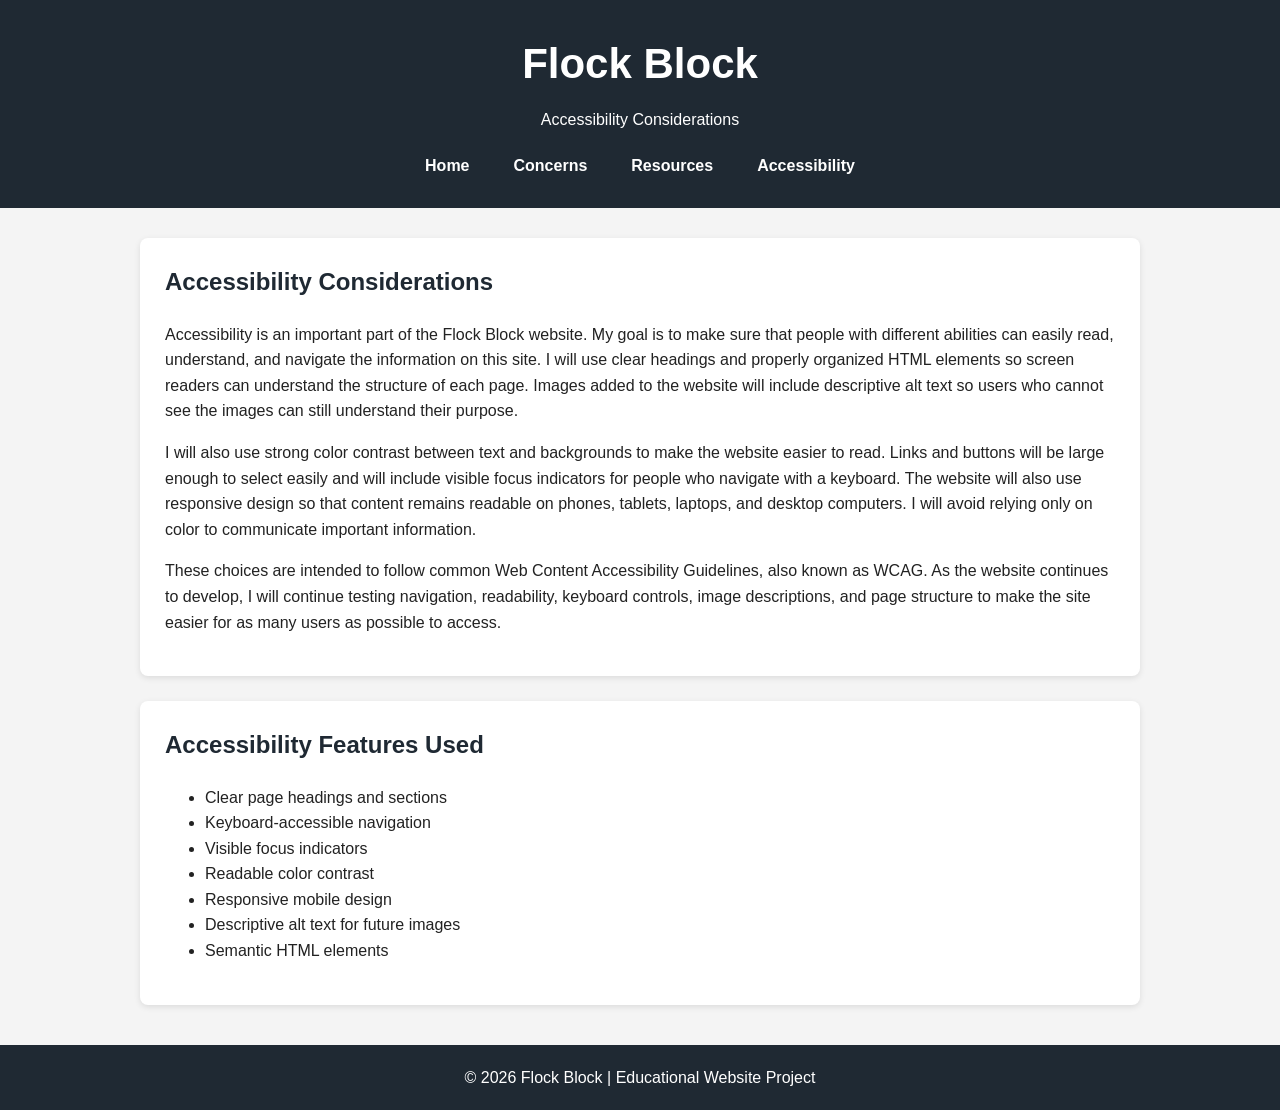
==== accessibility.html @ 111ef91f "re did the coding" ====
<!DOCTYPE html>
<html lang="en">

<head>
   <meta charset="UTF-8">
   <meta name="viewport" content="width=device-width, initial-scale=1.0">

   <title>Accessibility Considerations | Flock Block</title>

   <link rel="stylesheet" href="styles.css">
</head>

<body>

   <header>
      <h1>Flock Block</h1>

      <p>
         Accessibility Considerations
      </p>

      <nav>

         <button
            id="menu-button"
            type="button"
            aria-expanded="false"
            aria-controls="nav-menu">
            Menu
         </button>

         <ul id="nav-menu">
            <li><a href="index.html">Home</a></li>
            <li><a href="index.html#concerns">Concerns</a></li>
            <li><a href="index.html#resources">Resources</a></li>
            <li><a href="accessibility.html">Accessibility</a></li>
         </ul>

      </nav>
   </header>


   <main>

      <section>

         <h2>Accessibility Considerations</h2>

         <p>
            Accessibility is an important part of the Flock Block website.
            My goal is to make sure that people with different abilities can
            easily read, understand, and navigate the information on this site.
            I will use clear headings and properly organized HTML elements so
            screen readers can understand the structure of each page. Images
            added to the website will include descriptive alt text so users
            who cannot see the images can still understand their purpose.
         </p>

         <p>
            I will also use strong color contrast between text and backgrounds
            to make the website easier to read. Links and buttons will be large
            enough to select easily and will include visible focus indicators
            for people who navigate with a keyboard. The website will also use
            responsive design so that content remains readable on phones,
            tablets, laptops, and desktop computers. I will avoid relying only
            on color to communicate important information.
         </p>

         <p>
            These choices are intended to follow common Web Content
            Accessibility Guidelines, also known as WCAG. As the website
            continues to develop, I will continue testing navigation,
            readability, keyboard controls, image descriptions, and page
            structure to make the site easier for as many users as possible
            to access.
         </p>

      </section>


      <section>

         <h2>Accessibility Features Used</h2>

         <ul>
            <li>Clear page headings and sections</li>
            <li>Keyboard-accessible navigation</li>
            <li>Visible focus indicators</li>
            <li>Readable color contrast</li>
            <li>Responsive mobile design</li>
            <li>Descriptive alt text for future images</li>
            <li>Semantic HTML elements</li>
         </ul>

      </section>

   </main>


   <footer>

      <p>
         &copy; <span id="current-year"></span>
         Flock Block | Educational Website Project
      </p>

   </footer>


   <button
      id="top-button"
      type="button"
      aria-label="Back to top">
      Back to Top
   </button>


   <script src="script.js"></script>

</body>

</html>
---- styles.css ----
/* ------------------------------
   Basic Page Styling
------------------------------ */

* {
   box-sizing: border-box;
}

html {
   scroll-behavior: smooth;
}

body {
   margin: 0;
   font-family: Arial, Helvetica, sans-serif;
   line-height: 1.6;
   background-color: #f4f4f4;
   color: #222;
}


/* ------------------------------
   Header
------------------------------ */

header {
   background-color: #1f2933;
   color: white;
   text-align: center;
   padding: 30px 20px;
}

header h1 {
   margin: 0;
   font-size: 42px;
}

header p {
   max-width: 700px;
   margin: 10px auto 20px;
}


/* ------------------------------
   Navigation
------------------------------ */

nav {
   margin-top: 20px;
}

nav ul {
   list-style-type: none;
   padding: 0;
   margin: 0;

   display: flex;
   justify-content: center;
   gap: 20px;
}

nav a {
   color: white;
   text-decoration: none;
   font-weight: bold;
   padding: 8px 12px;
   border-radius: 5px;
}

nav a:hover,
nav a:focus {
   background-color: #ffffff;
   color: #1f2933;
}


/* ------------------------------
   Mobile Menu Button
------------------------------ */

#menu-button {
   display: none;

   background-color: white;
   color: #1f2933;

   border: none;
   border-radius: 5px;

   padding: 10px 18px;

   font-size: 16px;
   font-weight: bold;

   cursor: pointer;
}

#menu-button:hover,
#menu-button:focus {
   background-color: #dddddd;
}


/* ------------------------------
   Main Content
------------------------------ */

main {
   width: 90%;
   max-width: 1000px;

   margin: 30px auto;
}


/* ------------------------------
   Sections
------------------------------ */

section {
   background-color: white;

   margin-bottom: 25px;
   padding: 25px;

   border-radius: 8px;

   box-shadow: 0 2px 6px rgba(0, 0, 0, 0.1);
}

section h2 {
   margin-top: 0;
   color: #1f2933;
}


/* ------------------------------
   Concern Articles
------------------------------ */

article {
   margin-top: 20px;
   padding: 15px;

   border-left: 4px solid #4b5563;

   background-color: #f9f9f9;
}

article h3 {
   margin-top: 0;
   color: #333333;
}


/* ------------------------------
   Links
------------------------------ */

main a {
   color: #0056b3;
}

main a:hover,
main a:focus {
   text-decoration: underline;
}


/* ------------------------------
   Footer
------------------------------ */

footer {
   background-color: #1f2933;
   color: white;

   text-align: center;

   padding: 20px;
   margin-top: 40px;
}

footer p {
   margin: 0;
}


/* ------------------------------
   Back To Top Button
------------------------------ */

#top-button {
   display: none;

   position: fixed;

   right: 20px;
   bottom: 20px;

   background-color: #1f2933;
   color: white;

   border: none;
   border-radius: 6px;

   padding: 12px 16px;

   font-size: 14px;
   font-weight: bold;

   cursor: pointer;

   box-shadow: 0 2px 6px rgba(0, 0, 0, 0.3);
}

#top-button:hover,
#top-button:focus {
   background-color: #4b5563;
}


/* ------------------------------
   Accessibility
------------------------------ */

a:focus,
button:focus {
   outline: 3px solid #ffbf47;
   outline-offset: 3px;
}


/* ------------------------------
   Mobile / Responsive Styling
------------------------------ */

@media screen and (max-width: 600px) {

   header h1 {
      font-size: 32px;
   }

   #menu-button {
      display: inline-block;
   }

   #nav-menu {
      display: none;

      flex-direction: column;

      margin-top: 15px;
      gap: 5px;
   }

   #nav-menu.show {
      display: flex;
   }

   nav a {
      display: block;
      padding: 10px;
   }

   main {
      width: 95%;
   }

   section {
      padding: 18px;
   }

   #top-button {
      right: 10px;
      bottom: 10px;
   }
}
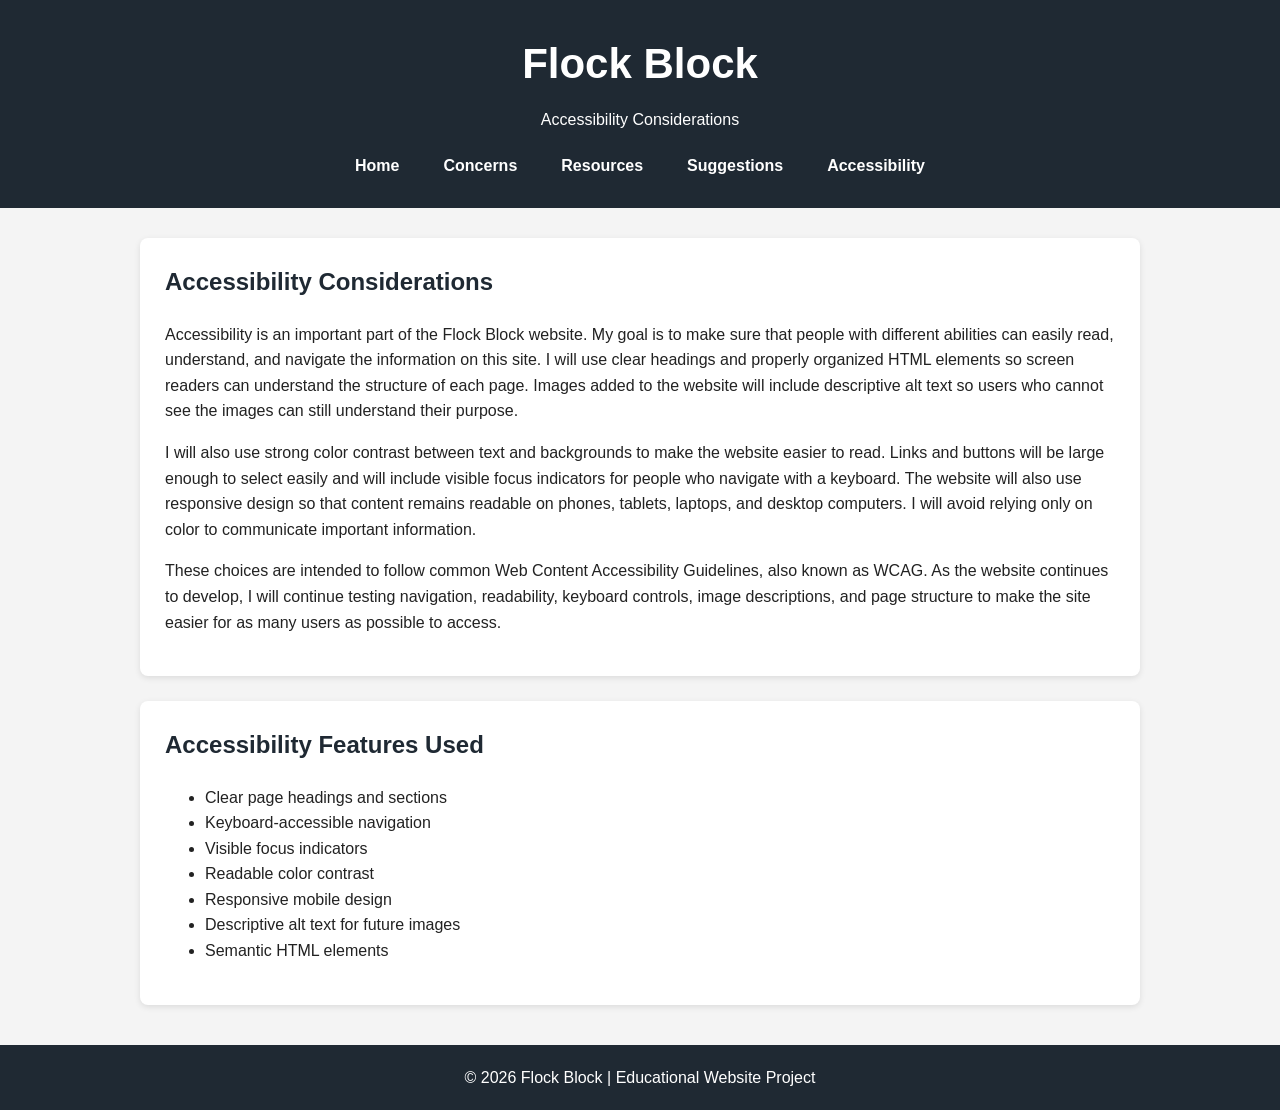
==== commit d5bb23b9: "added suggestions tab to concerns/accessibility" ====
--- a/accessibility.html
+++ b/accessibility.html
@@ -33,6 +33,7 @@
             <li><a href="index.html">Home</a></li>
             <li><a href="index.html#concerns">Concerns</a></li>
             <li><a href="index.html#resources">Resources</a></li>
+            <li><a href="suggestions.html">Suggestions</a></li>
             <li><a href="accessibility.html">Accessibility</a></li>
          </ul>
 
--- a/styles.css
+++ b/styles.css
@@ -1,3 +1,4 @@
+
 /* ------------------------------
    Basic Page Styling
 ------------------------------ */
@@ -24,9 +25,13 @@
 ------------------------------ */
 
 header {
+   position: relative;
+
    background-color: #1f2933;
    color: white;
+
    text-align: center;
+
    padding: 30px 20px;
 }
 
@@ -42,6 +47,23 @@
 
 
 /* ------------------------------
+   Flock Block Logo
+------------------------------ */
+
+.site-logo {
+   position: absolute;
+
+   top: 20px;
+   left: 25px;
+
+   width: 120px;
+   height: 120px;
+
+   object-fit: contain;
+}
+
+
+/* ------------------------------
    Navigation
 ------------------------------ */
 
@@ -51,19 +73,24 @@
 
 nav ul {
    list-style-type: none;
+
    padding: 0;
    margin: 0;
 
    display: flex;
    justify-content: center;
+
    gap: 20px;
 }
 
 nav a {
    color: white;
+
    text-decoration: none;
    font-weight: bold;
+
    padding: 8px 12px;
+
    border-radius: 5px;
 }
 
@@ -73,6 +100,44 @@
    color: #1f2933;
 }
 
+/* ------------------------------
+   Thank You Page
+------------------------------ */
+
+.thank-you-section {
+   max-width: 700px;
+
+   margin: 60px auto;
+   padding: 40px;
+
+   text-align: center;
+}
+
+.thank-you-section h2 {
+   font-size: 36px;
+}
+
+.home-button {
+   display: inline-block;
+
+   margin-top: 20px;
+   padding: 12px 24px;
+
+   background-color: #1f2933;
+   color: white !important;
+
+   text-decoration: none;
+   font-weight: bold;
+
+   border-radius: 6px;
+}
+
+.home-button:hover,
+.home-button:focus {
+   background-color: #4b5563;
+
+   text-decoration: none;
+}
 
 /* ------------------------------
    Mobile Menu Button
@@ -130,6 +195,7 @@
 
 section h2 {
    margin-top: 0;
+
    color: #1f2933;
 }
 
@@ -149,16 +215,93 @@
 
 article h3 {
    margin-top: 0;
+
    color: #333333;
 }
 
 
 /* ------------------------------
+   Suggestions Form
+------------------------------ */
+
+.suggestions-section {
+   max-width: 750px;
+   margin-left: auto;
+   margin-right: auto;
+}
+
+.suggestions-section form {
+   margin-top: 25px;
+}
+
+.suggestions-section label {
+   display: inline-block;
+
+   margin-bottom: 5px;
+
+   font-weight: bold;
+   color: #1f2933;
+}
+
+.suggestions-section input[type="text"],
+.suggestions-section input[type="email"],
+.suggestions-section textarea {
+   width: 100%;
+
+   padding: 12px;
+
+   border: 1px solid #999999;
+   border-radius: 5px;
+
+   font-family: Arial, Helvetica, sans-serif;
+   font-size: 16px;
+
+   background-color: white;
+   color: #222222;
+}
+
+.suggestions-section textarea {
+   min-height: 160px;
+
+   resize: vertical;
+}
+
+.suggestions-section input[type="text"]:focus,
+.suggestions-section input[type="email"]:focus,
+.suggestions-section textarea:focus {
+   border-color: #1f2933;
+
+   outline: 3px solid #ffbf47;
+   outline-offset: 2px;
+}
+
+.suggestions-section button[type="submit"] {
+   background-color: #1f2933;
+   color: white;
+
+   border: none;
+   border-radius: 6px;
+
+   padding: 12px 20px;
+
+   font-size: 16px;
+   font-weight: bold;
+
+   cursor: pointer;
+}
+
+.suggestions-section button[type="submit"]:hover,
+.suggestions-section button[type="submit"]:focus {
+   background-color: #374151;;
+}
+
+
+/* ------------------------------
    Links
 ------------------------------ */
 
 main a {
-   color: #0056b3;
+   color: #004a99;
 }
 
 main a:hover,
@@ -168,6 +311,42 @@
 
 
 /* ------------------------------
+   Homepage Image
+------------------------------ */
+
+.homepage-image {
+   width: 90%;
+   max-width: 800px;
+
+   margin: 30px auto;
+
+   text-align: center;
+}
+
+.homepage-image img {
+   width: 100%;
+   height: auto;
+
+   border-radius: 8px;
+
+   display: block;
+}
+
+.homepage-image figcaption {
+   margin-top: 6px;
+
+   font-size: 12px;
+
+   color: #444444;
+}
+
+.homepage-image figcaption a {
+   color: #004a99;
+}
+
+
+
+/* ------------------------------
    Footer
 ------------------------------ */
 
@@ -178,6 +357,7 @@
    text-align: center;
 
    padding: 20px;
+
    margin-top: 40px;
 }
 
@@ -232,47 +412,31 @@
 
 
 /* ------------------------------
-   Mobile / Responsive Styling
------------------------------- */
-
-@media screen and (max-width: 600px) {
-
-   header h1 {
-      font-size: 32px;
-   }
-
-   #menu-button {
-      display: inline-block;
-   }
-
-   #nav-menu {
-      display: none;
-
-      flex-direction: column;
-
-      margin-top: 15px;
-      gap: 5px;
-   }
-
-   #nav-menu.show {
-      display: flex;
-   }
-
-   nav a {
-      display: block;
-      padding: 10px;
-   }
-
-   main {
-      width: 95%;
-   }
-
-   section {
-      padding: 18px;
-   }
-
-   #top-button {
-      right: 10px;
-      bottom: 10px;
-   }
-}+   Homepage Image
+------------------------------ */
+
+.homepage-image {
+   width: 90%;
+   max-width: 800px;
+
+   margin: 30px auto;
+
+   text-align: center;
+}
+
+.homepage-image img {
+   width: 100%;
+   height: auto;
+
+   border-radius: 8px;
+
+   display: block;
+}
+
+.homepage-image figcaption {
+   margin-top: 6px;
+
+   font-size: 12px;
+
+   color: #555555;
+}
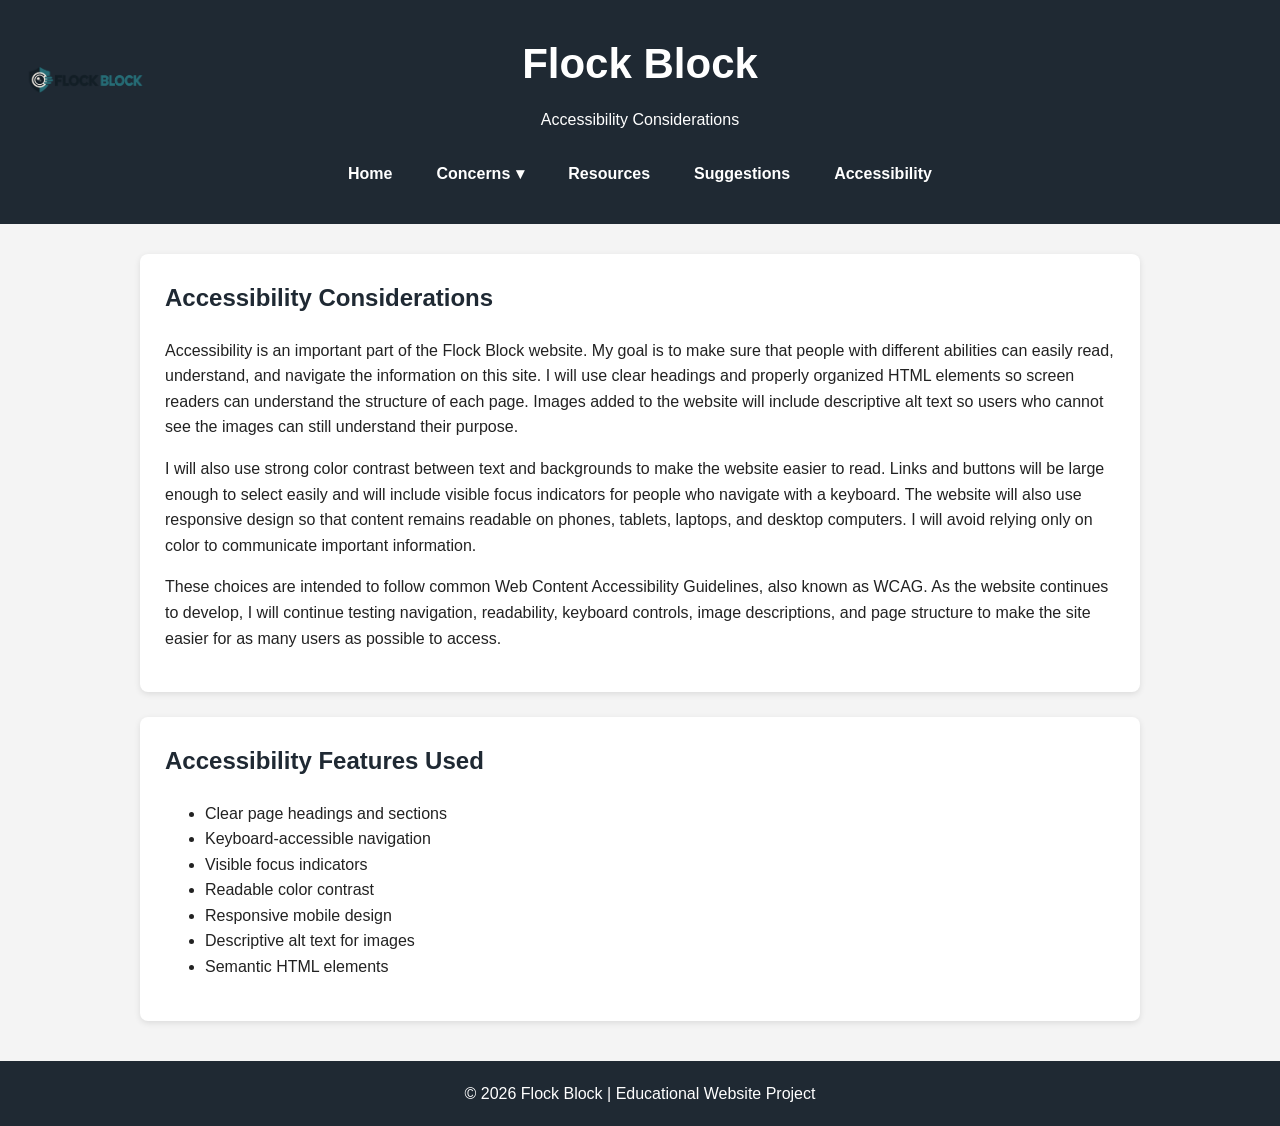
==== commit 17359813: "added drop downs" ====
--- a/accessibility.html
+++ b/accessibility.html
@@ -1,3 +1,4 @@
+
 <!DOCTYPE html>
 <html lang="en">
 
@@ -13,13 +14,21 @@
 <body>
 
    <header>
+
+      <img
+         src="images/flockblock-logo.png"
+         alt="Flock Block logo"
+         class="site-logo">
+
       <h1>Flock Block</h1>
 
       <p>
          Accessibility Considerations
       </p>
 
-      <nav>
+      <!-- Main Navigation -->
+
+      <nav aria-label="Main navigation">
 
          <button
             id="menu-button"
@@ -30,18 +39,81 @@
          </button>
 
          <ul id="nav-menu">
-            <li><a href="index.html">Home</a></li>
-            <li><a href="index.html#concerns">Concerns</a></li>
-            <li><a href="index.html#resources">Resources</a></li>
-            <li><a href="suggestions.html">Suggestions</a></li>
-            <li><a href="accessibility.html">Accessibility</a></li>
+
+            <li>
+               <a href="index.html">Home</a>
+            </li>
+
+            <!-- Concerns Dropdown -->
+
+            <li class="dropdown">
+
+               <button
+                  class="dropdown-button"
+                  type="button"
+                  aria-expanded="false"
+                  aria-controls="concerns-submenu">
+                  Concerns
+                  <span aria-hidden="true">&#9662;</span>
+               </button>
+
+               <ul
+                  id="concerns-submenu"
+                  class="dropdown-menu"
+                  hidden>
+
+                  <li>
+                     <a href="concerns.html">
+                        Overview of Concerns
+                     </a>
+                  </li>
+
+                  <li>
+                     <a href="privacy.html">
+                        Privacy
+                     </a>
+                  </li>
+
+                  <li>
+                     <a href="data-collection.html">
+                        Data Collection
+                     </a>
+                  </li>
+
+                  <li>
+                     <a href="transparency.html">
+                        Transparency and Oversight
+                     </a>
+                  </li>
+
+               </ul>
+
+            </li>
+
+            <li>
+               <a href="index.html#resources">Resources</a>
+            </li>
+
+            <li>
+               <a href="suggestions.html">Suggestions</a>
+            </li>
+
+            <li>
+               <a href="accessibility.html" aria-current="page">
+                  Accessibility
+               </a>
+            </li>
+
          </ul>
 
       </nav>
+
    </header>
 
 
    <main>
+
+      <!-- Accessibility Information -->
 
       <section>
 
@@ -79,6 +151,8 @@
       </section>
 
 
+      <!-- Accessibility Features -->
+
       <section>
 
          <h2>Accessibility Features Used</h2>
@@ -89,7 +163,7 @@
             <li>Visible focus indicators</li>
             <li>Readable color contrast</li>
             <li>Responsive mobile design</li>
-            <li>Descriptive alt text for future images</li>
+            <li>Descriptive alt text for images</li>
             <li>Semantic HTML elements</li>
          </ul>
 
@@ -97,6 +171,8 @@
 
    </main>
 
+
+   <!-- Footer -->
 
    <footer>
 
@@ -107,6 +183,8 @@
 
    </footer>
 
+
+   <!-- Back to Top Button -->
 
    <button
       id="top-button"
@@ -120,4 +198,4 @@
 
 </body>
 
-</html>+</html>
--- a/styles.css
+++ b/styles.css
@@ -26,12 +26,9 @@
 
 header {
    position: relative;
-
    background-color: #1f2933;
    color: white;
-
    text-align: center;
-
    padding: 30px 20px;
 }
 
@@ -52,92 +49,155 @@
 
 .site-logo {
    position: absolute;
-
    top: 20px;
    left: 25px;
-
    width: 120px;
    height: 120px;
-
    object-fit: contain;
 }
 
 
 /* ------------------------------
-   Navigation
+   Main Navigation
 ------------------------------ */
 
 nav {
    margin-top: 20px;
 }
 
-nav ul {
-   list-style-type: none;
-
+#nav-menu {
+   display: flex;
+   justify-content: center;
+   align-items: center;
+   flex-wrap: wrap;
+   gap: 20px;
+
+   list-style: none;
    padding: 0;
    margin: 0;
-
+}
+
+#nav-menu > li {
+   position: relative;
    display: flex;
+   align-items: center;
+}
+
+/* Main navigation links */
+
+#nav-menu > li > a {
+   display: inline-flex;
+   align-items: center;
+
+   padding: 8px 12px;
+
+   color: white;
+   font-size: 16px;
+   font-weight: bold;
+   line-height: 1.6;
+   text-decoration: none;
+
+   border-radius: 5px;
+}
+
+#nav-menu > li > a:hover,
+#nav-menu > li > a:focus-visible {
+   background-color: white;
+   color: #1f2933;
+}
+
+
+/* ------------------------------
+   Concerns Dropdown Button
+------------------------------ */
+
+.dropdown-button {
+   display: inline-flex;
+   align-items: center;
    justify-content: center;
-
-   gap: 20px;
-}
-
-nav a {
+   gap: 6px;
+
+   padding: 8px 12px;
+   margin: 0;
+
+   background: transparent;
    color: white;
 
+   border: none;
+   border-radius: 5px;
+
+   font-family: inherit;
+   font-size: 16px;
+   font-weight: bold;
+   line-height: 1.6;
+
+   cursor: pointer;
+}
+
+.dropdown-button:hover,
+.dropdown-button:focus-visible {
+   background-color: white;
+   color: #1f2933;
+}
+
+
+/* ------------------------------
+   Concerns Dropdown Menu
+------------------------------ */
+
+#nav-menu .dropdown-menu {
+   position: absolute;
+   top: 100%;
+   left: 0;
+   z-index: 1000;
+
+   display: flex;
+   flex-direction: column;
+   align-items: stretch;
+   justify-content: flex-start;
+   gap: 0;
+
+   width: 260px;
+   min-width: 260px;
+
+   padding: 6px 0;
+   margin: 0;
+
+   list-style: none;
+   background-color: #1f2933;
+   border-radius: 6px;
+
+   box-shadow: 0 4px 10px rgba(0, 0, 0, 0.25);
+}
+
+#nav-menu .dropdown-menu[hidden] {
+   display: none !important;
+}
+
+#nav-menu .dropdown-menu li {
+   display: block;
+   width: 100%;
+}
+
+#nav-menu .dropdown-menu a {
+   display: block;
+   width: 100%;
+   padding: 12px 16px;
+
+   color: white;
+   font-size: 16px;
+   font-weight: bold;
+   text-align: left;
    text-decoration: none;
-   font-weight: bold;
-
-   padding: 8px 12px;
-
-   border-radius: 5px;
-}
-
-nav a:hover,
-nav a:focus {
-   background-color: #ffffff;
+   border-radius: 0;
+}
+
+#nav-menu .dropdown-menu a:hover,
+#nav-menu .dropdown-menu a:focus-visible {
+   background-color: white;
    color: #1f2933;
 }
 
-/* ------------------------------
-   Thank You Page
------------------------------- */
-
-.thank-you-section {
-   max-width: 700px;
-
-   margin: 60px auto;
-   padding: 40px;
-
-   text-align: center;
-}
-
-.thank-you-section h2 {
-   font-size: 36px;
-}
-
-.home-button {
-   display: inline-block;
-
-   margin-top: 20px;
-   padding: 12px 24px;
-
-   background-color: #1f2933;
-   color: white !important;
-
-   text-decoration: none;
-   font-weight: bold;
-
-   border-radius: 6px;
-}
-
-.home-button:hover,
-.home-button:focus {
-   background-color: #4b5563;
-
-   text-decoration: none;
-}
 
 /* ------------------------------
    Mobile Menu Button
@@ -161,7 +221,7 @@
 }
 
 #menu-button:hover,
-#menu-button:focus {
+#menu-button:focus-visible {
    background-color: #dddddd;
 }
 
@@ -173,7 +233,6 @@
 main {
    width: 90%;
    max-width: 1000px;
-
    margin: 30px auto;
 }
 
@@ -184,18 +243,14 @@
 
 section {
    background-color: white;
-
    margin-bottom: 25px;
    padding: 25px;
-
    border-radius: 8px;
-
    box-shadow: 0 2px 6px rgba(0, 0, 0, 0.1);
 }
 
 section h2 {
    margin-top: 0;
-
    color: #1f2933;
 }
 
@@ -207,16 +262,93 @@
 article {
    margin-top: 20px;
    padding: 15px;
-
    border-left: 4px solid #4b5563;
-
    background-color: #f9f9f9;
 }
 
 article h3 {
    margin-top: 0;
-
    color: #333333;
+}
+
+
+/* ------------------------------
+   General Links
+------------------------------ */
+
+main a {
+   color: #004a99;
+}
+
+main a:hover,
+main a:focus-visible {
+   text-decoration: underline;
+}
+
+
+/* ------------------------------
+   Homepage Image
+------------------------------ */
+
+.homepage-image {
+   width: 90%;
+   max-width: 800px;
+   margin: 30px auto;
+   text-align: center;
+}
+
+.homepage-image img {
+   display: block;
+   width: 100%;
+   height: auto;
+   border-radius: 8px;
+}
+
+.homepage-image figcaption {
+   margin-top: 6px;
+   font-size: 12px;
+   color: #555555;
+}
+
+.homepage-image figcaption a {
+   color: #004a99;
+}
+
+
+/* ------------------------------
+   Concerns Page Image
+------------------------------ */
+
+.concerns-image {
+   width: 100%;
+   max-width: 750px;
+   margin: 30px auto;
+   text-align: center;
+}
+
+.concerns-image img {
+   display: block;
+   width: 100%;
+   height: auto;
+   aspect-ratio: 4 / 3;
+   object-fit: contain;
+   border-radius: 8px;
+}
+
+.concerns-image figcaption {
+   margin-top: 8px;
+   font-size: 0.85rem;
+   line-height: 1.4;
+   color: #555;
+}
+
+.concerns-image a {
+   color: #005a9c;
+   text-decoration: underline;
+}
+
+.concerns-image a:hover {
+   color: #003d6b;
 }
 
 
@@ -236,9 +368,7 @@
 
 .suggestions-section label {
    display: inline-block;
-
    margin-bottom: 5px;
-
    font-weight: bold;
    color: #1f2933;
 }
@@ -247,22 +377,20 @@
 .suggestions-section input[type="email"],
 .suggestions-section textarea {
    width: 100%;
-
    padding: 12px;
 
    border: 1px solid #999999;
    border-radius: 5px;
 
-   font-family: Arial, Helvetica, sans-serif;
+   font-family: inherit;
    font-size: 16px;
 
    background-color: white;
-   color: #222222;
+   color: #222;
 }
 
 .suggestions-section textarea {
    min-height: 160px;
-
    resize: vertical;
 }
 
@@ -270,7 +398,6 @@
 .suggestions-section input[type="email"]:focus,
 .suggestions-section textarea:focus {
    border-color: #1f2933;
-
    outline: 3px solid #ffbf47;
    outline-offset: 2px;
 }
@@ -291,59 +418,52 @@
 }
 
 .suggestions-section button[type="submit"]:hover,
-.suggestions-section button[type="submit"]:focus {
-   background-color: #374151;;
-}
-
-
-/* ------------------------------
-   Links
------------------------------- */
-
-main a {
-   color: #004a99;
-}
-
-main a:hover,
-main a:focus {
-   text-decoration: underline;
-}
-
-
-/* ------------------------------
-   Homepage Image
------------------------------- */
-
-.homepage-image {
-   width: 90%;
-   max-width: 800px;
-
-   margin: 30px auto;
-
+.suggestions-section button[type="submit"]:focus-visible {
+   background-color: #374151;
+}
+
+
+/* ------------------------------
+   Thank You Page
+------------------------------ */
+
+.thank-you-section {
+   max-width: 700px;
+   margin: 60px auto;
+   padding: 40px;
    text-align: center;
 }
 
-.homepage-image img {
-   width: 100%;
-   height: auto;
-
-   border-radius: 8px;
-
-   display: block;
-}
-
-.homepage-image figcaption {
-   margin-top: 6px;
-
-   font-size: 12px;
-
-   color: #444444;
-}
-
-.homepage-image figcaption a {
-   color: #004a99;
-}
-
+.thank-you-section h2 {
+   font-size: 36px;
+   color: #1f2933;
+}
+
+.thank-you-section p {
+   font-size: 17px;
+}
+
+.home-button {
+   display: inline-block;
+
+   margin-top: 20px;
+   padding: 12px 24px;
+
+   background-color: #1f2933;
+   color: white !important;
+
+   text-decoration: none;
+   font-weight: bold;
+
+   border-radius: 6px;
+}
+
+.home-button:hover,
+.home-button:focus-visible {
+   background-color: #4b5563;
+   color: white !important;
+   text-decoration: none;
+}
 
 
 /* ------------------------------
@@ -353,11 +473,8 @@
 footer {
    background-color: #1f2933;
    color: white;
-
    text-align: center;
-
    padding: 20px;
-
    margin-top: 40px;
 }
 
@@ -367,16 +484,15 @@
 
 
 /* ------------------------------
-   Back To Top Button
+   Back to Top Button
 ------------------------------ */
 
 #top-button {
    display: none;
-
    position: fixed;
-
    right: 20px;
    bottom: 20px;
+   z-index: 900;
 
    background-color: #1f2933;
    color: white;
@@ -395,7 +511,7 @@
 }
 
 #top-button:hover,
-#top-button:focus {
+#top-button:focus-visible {
    background-color: #4b5563;
 }
 
@@ -404,39 +520,169 @@
    Accessibility
 ------------------------------ */
 
-a:focus,
-button:focus {
+a:focus-visible,
+button:focus-visible {
    outline: 3px solid #ffbf47;
    outline-offset: 3px;
 }
 
 
 /* ------------------------------
-   Homepage Image
------------------------------- */
-
-.homepage-image {
-   width: 90%;
-   max-width: 800px;
-
-   margin: 30px auto;
-
-   text-align: center;
-}
-
-.homepage-image img {
-   width: 100%;
-   height: auto;
-
-   border-radius: 8px;
-
-   display: block;
-}
-
-.homepage-image figcaption {
-   margin-top: 6px;
-
-   font-size: 12px;
-
-   color: #555555;
-}
+   Mobile Navigation and Layout
+------------------------------ */
+
+@media (max-width: 768px) {
+
+   /* Center logo above title */
+
+   .site-logo {
+      position: static;
+      display: block;
+      width: 100px;
+      height: 100px;
+      margin: 0 auto 15px;
+   }
+
+   header h1 {
+      font-size: 32px;
+   }
+
+   header {
+      padding: 20px 15px;
+   }
+
+   /* Display mobile menu button */
+
+   #menu-button {
+      display: inline-block;
+   }
+
+   /* Hide navigation by default */
+
+   #nav-menu {
+      display: none;
+      flex-direction: column;
+      align-items: stretch;
+      flex-wrap: nowrap;
+
+      width: 100%;
+      margin-top: 15px;
+      gap: 5px;
+   }
+
+   /* Open navigation on click */
+
+   #nav-menu.show {
+      display: flex;
+   }
+
+   /* Stack main navigation links */
+
+   #nav-menu > li {
+      display: block;
+      width: 100%;
+   }
+
+   #nav-menu > li > a,
+   #nav-menu .dropdown-button {
+      display: flex;
+      width: 100%;
+      justify-content: flex-start;
+      text-align: left;
+      padding: 12px 16px;
+   }
+
+   /* Dropdown within mobile navigation */
+
+   #nav-menu .dropdown-menu {
+      position: static;
+      width: 100%;
+      min-width: 0;
+
+      padding: 0;
+      margin: 0;
+
+      background-color: #374151;
+      box-shadow: none;
+   }
+
+   #nav-menu .dropdown-menu a {
+      padding: 12px 30px;
+   }
+
+   /* Main content */
+
+   main {
+      width: 95%;
+      margin: 20px auto;
+   }
+
+   section {
+      padding: 20px;
+   }
+
+   /* Images */
+
+   .homepage-image,
+   .concerns-image {
+      width: 100%;
+      max-width: 100%;
+      margin: 20px auto;
+   }
+
+   .concerns-image figcaption {
+      font-size: 0.8rem;
+   }
+
+   /* Thank You page */
+
+   .thank-you-section {
+      margin: 30px auto;
+      padding: 25px 20px;
+   }
+
+   .thank-you-section h2 {
+      font-size: 28px;
+   }
+
+   /* Back to Top */
+
+   #top-button {
+      right: 12px;
+      bottom: 12px;
+      padding: 10px 12px;
+   }
+}
+
+
+/* ------------------------------
+   Very Small Screens
+------------------------------ */
+
+@media (max-width: 400px) {
+
+   header h1 {
+      font-size: 28px;
+   }
+
+   section {
+      padding: 15px;
+   }
+
+   .thank-you-section h2 {
+      font-size: 25px;
+   }
+}
+
+
+/* ------------------------------
+   Reduced Motion Accessibility
+------------------------------ */
+
+@media (prefers-reduced-motion: reduce) {
+
+   html {
+      scroll-behavior: auto;
+   }
+
+}
